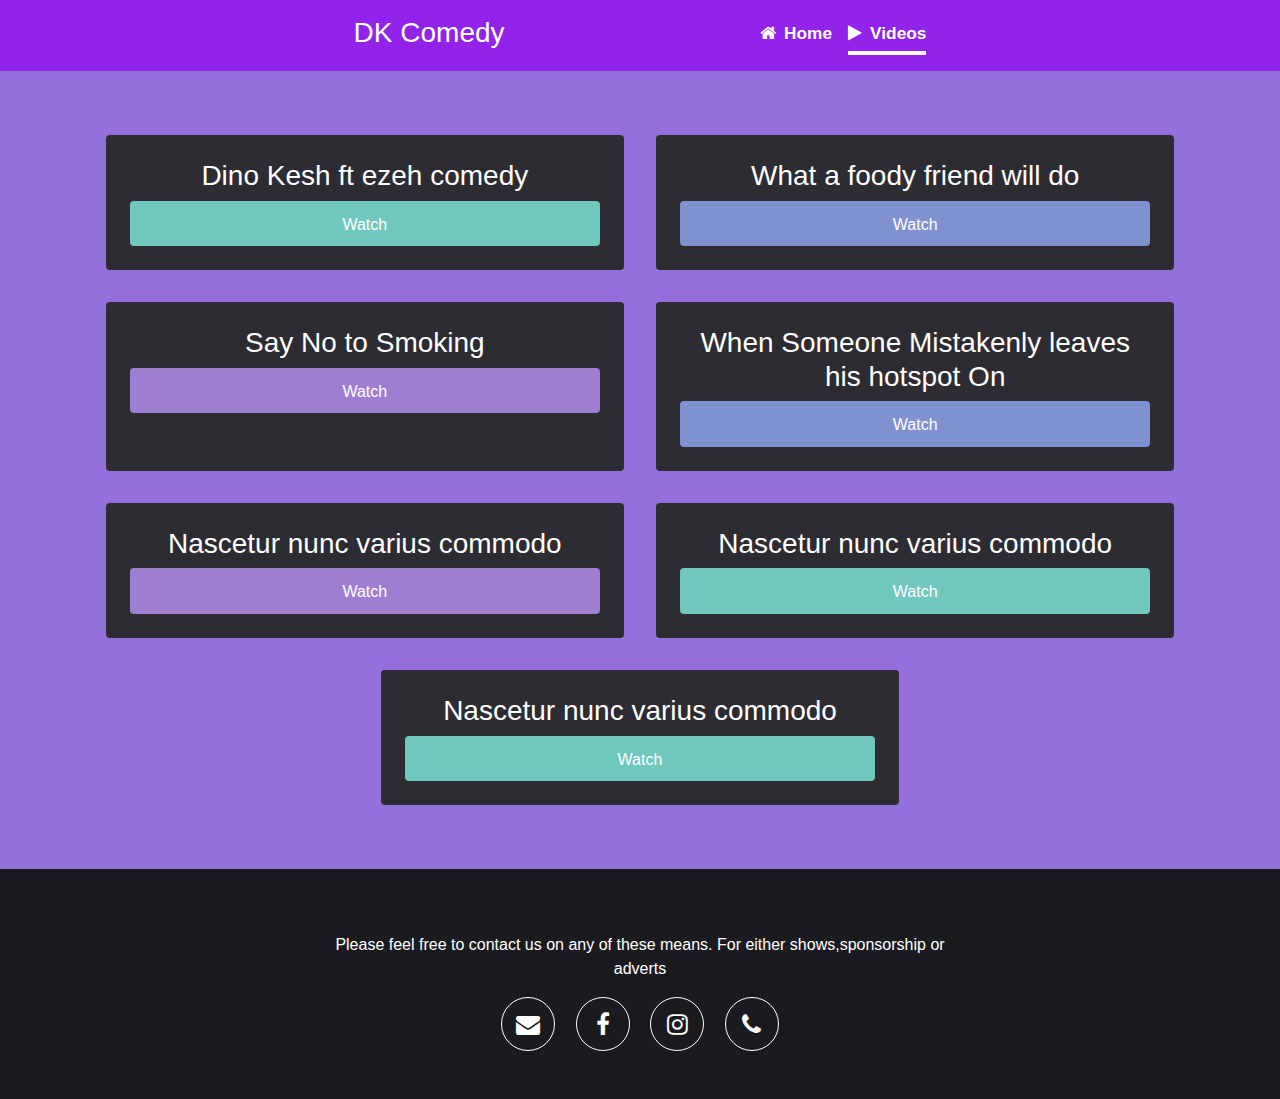
==== dress.html @ f6880152 "Add files via upload" ====
<!doctype html>
<html lang="en">
  <head>
    <meta charset="utf-8">
    <meta name="viewport" content="width=device-width, initial-scale=1, shrink-to-fit=no">
    <meta name="description" content="">
   
    <title>Videos . DK Comedy </title>
<link rel="stylesheet" href="assets/css/main.css" />
<link href="./assets/css/bootstrap.css" rel="stylesheet">

    <style>
      .bd-placeholder-img {
        font-size: 1.125rem;
        text-anchor: middle;
        -webkit-user-select: none;
        -moz-user-select: none;
        -ms-user-select: none;
        user-select: none;
      }

      @media (min-width: 768px) {
        .bd-placeholder-img-lg {
          font-size: 3.5rem;
        }
      }
    </style>
<link rel="stylesheet" type="text/css" href="assets/css/Main(2).css">
  </head>
  <body>
  <label  id="brand">    
    <div class="cover-container d-flex w-100 h-100 p-3 mx-auto flex-column">
  <header class="" >
    <div class="">
      <h3 class="masthead-brand"><a href="index.html">DK Comedy</a></h3>
      <nav class="nav nav-masthead justify-content-center icons">
        <a class="nav-link icon fa-home "href="index.html">Home</a>
        <a class="nav-link active icon fa-play" href="Videos.html">Videos</a>
      </nav>
    </div>
  </header>
</div>
</label>

  <div id="main">
          <div class="inner">

          <!-- Boxes -->
            <div class="thumbnails">

              <div class="box">
                <a href="https://youtu.be/TkmDTPQggxE" class="image fit"><img src="https://i.ytimg.com/vi/TkmDTPQggxE/hq720.jpg?sqp=-oaymwEZCOgCEMoBSFXyq4qpAwsIARUAAIhCGAFwAQ==&rs=AOn4CLBphW0BlMq5mcu1uEaX6uupUhysuA" alt="" /></a>
                <div class="inner">
                  <h3>Dino Kesh ft ezeh comedy</h3>
                  <a href="https://youtu.be/TkmDTPQggxE" class="button fit" data-poptrox="youtube,800x400">Watch</a>
                </div>
              </div>

              <div class="box">
                <a href="https://youtu.be/2f78r3UNKiw" class="image fit"><img src="https://i.ytimg.com/vi/2f78r3UNKiw/hqdefault.jpg?sqp=-oaymwEZCOADEI4CSFXyq4qpAwsIARUAAIhCGAFwAQ==&rs=AOn4CLCfX6t2OpGhcRZarAOGzRocgG0COQ" alt="" /></a>
                <div class="inner">
                  <h3>What a foody friend will do</h3>
                  <a href="https://youtu.be/2f78r3UNKiw" class="button style2 fit" data-poptrox="youtube,800x400">Watch</a>
                </div>
              </div>

              <div class="box">
                <a href="https://youtu.be/RLpGKlJdO4s" class="image fit"><img src="https://i.ytimg.com/vi/RLpGKlJdO4s/hqdefault.jpg?sqp=-oaymwEZCOADEI4CSFXyq4qpAwsIARUAAIhCGAFwAQ==&rs=AOn4CLAEwvSix1uDtwVuPKC5qE7Uii97Zg" alt="" /></a>
                <div class="inner">
                  <h3>Say No to Smoking</h3>
                  <a href="https://youtu.be/RLpGKlJdO4s" class="button style3 fit" data-poptrox="youtube,800x400">Watch</a>
                </div>
              </div>

              <div class="box">
                <a href="https://youtu.be/5Gjpd9Md-fc" class="image fit"><img src="https://i.ytimg.com/vi/5Gjpd9Md-fc/hqdefault.jpg?sqp=-oaymwEZCOADEI4CSFXyq4qpAwsIARUAAIhCGAFwAQ==&rs=AOn4CLDtDDTf_q3KDbTVnccWCO2UWmF4kw" alt="" /></a>
                <div class="inner">
                  <h3>When Someone Mistakenly leaves his hotspot On</h3>
                  <a href="https://youtu.be/5Gjpd9Md-fc" class="button style2 fit" data-poptrox="youtube,800x400">Watch</a>
                </div>
              </div>

              <div class="box">
                <a href="https://youtu.be/UNAc2a0om5I" class="image fit"><img src="https://i.ytimg.com/an_webp/UNAc2a0om5I/mqdefault_6s.webp?du=3000&sqp=CPSHs_4F&rs=AOn4CLD-6mPU3d7jIu6hYuLlBFye49Y7gA" alt="" /></a>
                <div class="inner">
                  <h3>Nascetur nunc varius commodo</h3>
                  <a href="https://youtu.be/UNAc2a0om5I" class="button style3 fit" data-poptrox="youtube,800x400">Watch</a>
                </div>
              </div>

              <div class="box">
                <a href="https://youtu.be/8pE_2BBSmro" class="image fit"><img src="https://i.ytimg.com/vi/8pE_2BBSmro/hqdefault.jpg?sqp=-oaymwEZCOADEI4CSFXyq4qpAwsIARUAAIhCGAFwAQ==&rs=AOn4CLD71DFieBf2QVWnCFnsdIrlHvP3aQ" alt="" /></a>
                <div class="inner">
                  <h3>Nascetur nunc varius commodo</h3>
                  <a href="https://youtu.be/8pE_2BBSmro" class="button fit" data-poptrox="youtube,800x400">Watch</a>
                </div>
              </div>

                <div class="box">
                <a href="https://youtu.be/3AAyWkIMzr0" class="image fit"><img src="https://i.ytimg.com/an_webp/3AAyWkIMzr0/mqdefault_6s.webp?du=3000&sqp=CIH6sv4F&rs=AOn4CLBRfstU9ZK-o4hZzTYDl_BpqPBtvQ" alt="" /></a>
                <div class="inner">
                  <h3>Nascetur nunc varius commodo</h3>
                  <a href="https://youtu.be/3AAyWkIMzr0" class="button fit" data-poptrox="youtube,800x400">Watch</a>
                </div>
              </div>

            </div>

          </div>
        </div>

      <!-- Footer -->
        <footer id="footer">
          <div class="inner">
            <p>Please feel free to contact us on any of these means. For either shows,sponsorship or adverts </p>

            <ul class="icons">
              <li><a href="mailto:dfet@gmail.com" class="icon fa-envelope"><span class="label">Email</span></a></li>
              <li><a href="#" class="icon fa-facebook"><span class="label">Facebook</span></a></li>
              <li><a href="#" class="icon fa-instagram"><span class="label">Instagram</span></a></li>              
              <li><a href="tel:+2348034132799" class="icon fa-phone"><span class="label">Telephone</span></a></li>
            </ul>
          </div>
        </footer>

            <!-- Scripts -->
      <script src="assets/js/jquery.min.js"></script>
      <script src="assets/js/jquery.scrolly.min.js"></script>
      <script src="assets/js/jquery.poptrox.min.js"></script>
      <script src="assets/js/skel.min.js"></script>
      <script src="assets/js/util.js"></script>
      <script src="assets/js/main.js"></script>

</body>
</html>
---- assets/css/main.css ----
@charset "UTF-8";
@import url(font-awesome.min.css);
@import url("https://fonts.googleapis.com/css?family=Source+Sans+Pro:300,400|Passion+One:400");

/*
	Full Motion by TEMPLATED
	templated.co @templatedco
	Released for free under the Creative Commons Attribution 3.0 license (templated.co/license)
*/

/* Reset */

	html, body, div, span, applet, object, iframe, h1, h2, h3, h4, h5, h6, p, blockquote, pre, a, abbr, acronym, address, big, cite, code, del, dfn, em, img, ins, kbd, q, s, samp, small, strike, strong, sub, sup, tt, var, b, u, i, center, dl, dt, dd, ol, ul, li, fieldset, form, label, legend, table, caption, tbody, tfoot, thead, tr, th, td, article, aside, canvas, details, embed, figure, figcaption, footer, header, hgroup, menu, nav, output, ruby, section, summary, time, mark, audio, video {
		margin: 0;
		padding: 0;
		border: 0;
		font-size: 100%;
		font: inherit;
		vertical-align: baseline;
	}

	article, aside, details, figcaption, figure, footer, header, hgroup, menu, nav, section {
		display: block;
	}

	body {
		line-height: 1;
	}

	ol, ul {
		list-style: none;
	}

	blockquote, q {
		quotes: none;
	}

	blockquote:before, blockquote:after, q:before, q:after {
		content: '';
		content: none;
	}

	table {
		border-collapse: collapse;
		border-spacing: 0;
	}

	body {
		-webkit-text-size-adjust: none;
	}

/* Box Model */

	*, *:before, *:after {
		-moz-box-sizing: border-box;
		-webkit-box-sizing: border-box;
		box-sizing: border-box;
	}

/* Basic */

	@-ms-viewport {
		width: device-width;
	}

	body {
		-ms-overflow-style: scrollbar;
	}

	@media screen and (max-width: 480px) {

		html, body {
			min-width: 320px;
		}

	}

	body {
		background: #202024;
	}

		body.is-loading *, body.is-loading *:before, body.is-loading *:after {
			-moz-animation: none !important;
			-webkit-animation: none !important;
			-ms-animation: none !important;
			animation: none !important;
			-moz-transition: none !important;
			-webkit-transition: none !important;
			-ms-transition: none !important;
			transition: none !important;
		}

/* Type */

	body, input, select, textarea {
		color: rgba(255, 255, 255, 0.75);
		font-family: "Source Sans Pro", sans-serif;
		font-size: 14pt;
		font-weight: 300;
		line-height: 1.65;
	}

		@media screen and (max-width: 1680px) {

			body, input, select, textarea {
				font-size: 11pt;
			}

		}

		@media screen and (max-width: 1280px) {

			body, input, select, textarea {
				font-size: 11pt;
			}

		}

		@media screen and (max-width: 980px) {

			body, input, select, textarea {
				font-size: 12pt;
			}

		}

		@media screen and (max-width: 736px) {

			body, input, select, textarea {
				font-size: 12pt;
			}

		}

		@media screen and (max-width: 480px) {

			body, input, select, textarea {
				font-size: 12pt;
			}

		}

	a {
		-moz-transition: background-color 0.2s ease-in-out, color 0.2s ease-in-out;
		-webkit-transition: background-color 0.2s ease-in-out, color 0.2s ease-in-out;
		-ms-transition: background-color 0.2s ease-in-out, color 0.2s ease-in-out;
		transition: background-color 0.2s ease-in-out, color 0.2s ease-in-out;
		color: rgba(255, 255, 255, 0.75);
		text-decoration: none;
		outline: 0;
	}

		a:hover {
			color: mediumpurple;
			border: none;
		}

	strong, b {
		color: #fff;
		font-weight: 400;
	}

	em, i {
		font-style: italic;
	}

	p {
		margin: 0 0 2em 0;
		color: white;
	}

	h1, h2, h3, h4, h5, h6 {
		color: #fff;
		font-weight: 400;
		line-height: 1.5;
		margin: 0 0 1em 0;
	}

		h1 a, h2 a, h3 a, h4 a, h5 a, h6 a {
			color: inherit;
			text-decoration: none;
		}

	h2 {
		font-size: 1.75em;
	}

	h3 {
		font-size: 1.35em;
	}

	h4 {
		font-size: 1.1em;
	}

	h5 {
		font-size: 0.9em;
	}

	h6 {
		font-size: 0.7em;
	}

	sub {
		font-size: 0.8em;
		position: relative;
		top: 0.5em;
	}

	sup {
		font-size: 0.8em;
		position: relative;
		top: -0.5em;
	}

	blockquote {
		border-left: solid 4px rgba(144, 144, 144, 0.25);
		font-style: italic;
		margin: 0 0 2em 0;
		padding: 0.5em 0 0.5em 2em;
	}

	code {
		background: rgba(144, 144, 144, 0.075);
		border-radius: 4px;
		border: solid 1px rgba(144, 144, 144, 0.25);
		font-family: "Courier New", monospace;
		font-size: 0.9em;
		margin: 0 0.25em;
		padding: 0.25em 0.65em;
	}

	pre {
		-webkit-overflow-scrolling: touch;
		font-family: "Courier New", monospace;
		font-size: 0.9em;
		margin: 0 0 2em 0;
	}

		pre code {
			display: block;
			line-height: 1.75;
			padding: 1em 1.5em;
			overflow-x: auto;
		}

	hr {
		border: 0;
		border-bottom: solid 1px rgba(144, 144, 144, 0.25);
		margin: 2em 0;
	}

		hr.major {
			margin: 3em 0;
		}

	.align-left {
		text-align: left;
	}

	.align-center {
		text-align: center;
	}

	.align-right {
		text-align: right;
	}

/* Section/Article */

	section.special, article.special {
		text-align: center;
	}

	header p {
		color: rgba(255, 255, 255, 0.5);
		position: relative;
		margin: 0 0 1.5em 0;
	}

	header h2 + p {
		font-size: 1.25em;
		margin-top: -1em;
	}

	header h3 + p {
		font-size: 1.1em;
		margin-top: -0.8em;
	}

	header h4 + p,
	header h5 + p,
	header h6 + p {
		font-size: 0.9em;
		margin-top: -0.6em;
	}

/* Box */

	.thumbnails {
		display: -moz-flex;
		display: -webkit-flex;
		display: -ms-flex;
		display: flex;
		-moz-align-items: stretch;
		-webkit-align-items: stretch;
		-ms-align-items: stretch;
		align-items: stretch;
		-moz-justify-content: center;
		-webkit-justify-content: center;
		-ms-justify-content: center;
		justify-content: center;
		-moz-flex-wrap: wrap;
		-webkit-flex-wrap: wrap;
		-ms-flex-wrap: wrap;
		flex-wrap: wrap;
	}

		.thumbnails .box {
			margin: 0 1em 2em 1em;
			width: 30%;
		}

			@media screen and (max-width: 1280px) {

				.thumbnails .box {
					width: 45%;
				}

			}

			@media screen and (max-width: 736px) {

				.thumbnails .box {
					width: 100%;
				}

			}

/* Form */

	form {
		margin: 0 0 2em 0;
	}

	label {
		color: #fff;
		display: block;
		font-size: 0.9em;
		font-weight: 400;
		margin: 0 0 1em 0;
	}

	input[type="text"],
	input[type="password"],
	input[type="email"],
	input[type="tel"],
	select,
	textarea {
		-moz-appearance: none;
		-webkit-appearance: none;
		-ms-appearance: none;
		appearance: none;
		background: rgba(144, 144, 144, 0.075);
		border-radius: 4px;
		border: none;
		border: solid 1px rgba(144, 144, 144, 0.25);
		color: inherit;
		display: block;
		outline: 0;
		padding: 0 1em;
		text-decoration: none;
		width: 100%;
	}

		input[type="text"]:invalid,
		input[type="password"]:invalid,
		input[type="email"]:invalid,
		input[type="tel"]:invalid,
		select:invalid,
		textarea:invalid {
			box-shadow: none;
		}

		input[type="text"]:focus,
		input[type="password"]:focus,
		input[type="email"]:focus,
		input[type="tel"]:focus,
		select:focus,
		textarea:focus {
			border-color: #ff8686;
			box-shadow: 0 0 0 1px #ff8686;
		}

	.select-wrapper {
		text-decoration: none;
		display: block;
		position: relative;
	}

		.select-wrapper:before {
			content: "";
			-moz-osx-font-smoothing: grayscale;
			-webkit-font-smoothing: antialiased;
			font-family: FontAwesome;
			font-style: normal;
			font-weight: normal;
			text-transform: none !important;
		}

		.select-wrapper:before {
			color: rgba(144, 144, 144, 0.25);
			display: block;
			height: 2.75em;
			line-height: 2.75em;
			pointer-events: none;
			position: absolute;
			right: 0;
			text-align: center;
			top: 0;
			width: 2.75em;
		}

		.select-wrapper select::-ms-expand {
			display: none;
		}

	input[type="text"],
	input[type="password"],
	input[type="email"],
	select {
		height: 2.75em;
	}

	textarea {
		padding: 0.75em 1em;
	}

	input[type="checkbox"],
	input[type="radio"] {
		-moz-appearance: none;
		-webkit-appearance: none;
		-ms-appearance: none;
		appearance: none;
		display: block;
		float: left;
		margin-right: -2em;
		opacity: 0;
		width: 1em;
		z-index: -1;
	}

		input[type="checkbox"] + label,
		input[type="radio"] + label {
			text-decoration: none;
			color: rgba(255, 255, 255, 0.75);
			cursor: pointer;
			display: inline-block;
			font-size: 1em;
			font-weight: 300;
			padding-left: 2.4em;
			padding-right: 0.75em;
			position: relative;
		}

			input[type="checkbox"] + label:before,
			input[type="radio"] + label:before {
				-moz-osx-font-smoothing: grayscale;
				-webkit-font-smoothing: antialiased;
				font-family: FontAwesome;
				font-style: normal;
				font-weight: normal;
				text-transform: none !important;
			}

			input[type="checkbox"] + label:before,
			input[type="radio"] + label:before {
				background: rgba(144, 144, 144, 0.075);
				border-radius: 4px;
				border: solid 1px rgba(144, 144, 144, 0.25);
				content: '';
				display: inline-block;
				height: 1.65em;
				left: 0;
				line-height: 1.58125em;
				position: absolute;
				text-align: center;
				top: 0;
				width: 1.65em;
			}

		input[type="checkbox"]:checked + label:before,
		input[type="radio"]:checked + label:before {
			background: #ff8686;
			border-color: #ff8686;
			color: #ffffff;
			content: '\f00c';
		}

		input[type="checkbox"]:focus + label:before,
		input[type="radio"]:focus + label:before {
			border-color: #ff8686;
			box-shadow: 0 0 0 1px #ff8686;
		}

	input[type="checkbox"] + label:before {
		border-radius: 4px;
	}

	input[type="radio"] + label:before {
		border-radius: 100%;
	}

	::-webkit-input-placeholder {
		color: rgba(255, 255, 255, 0.5) !important;
		opacity: 1.0;
	}

	:-moz-placeholder {
		color: rgba(255, 255, 255, 0.5) !important;
		opacity: 1.0;
	}

	::-moz-placeholder {
		color: rgba(255, 255, 255, 0.5) !important;
		opacity: 1.0;
	}

	:-ms-input-placeholder {
		color: rgba(255, 255, 255, 0.5) !important;
		opacity: 1.0;
	}

	.formerize-placeholder {
		color: rgba(255, 255, 255, 0.5) !important;
		opacity: 1.0;
	}

/* Box */

	.box {
		border-radius: 4px;
		margin-bottom: 2em;
		background: #2c2c32;
		text-align: center;
	}

		.box > :last-child,
		.box > :last-child > :last-child,
		.box > :last-child > :last-child > :last-child {
			margin-bottom: 0;
		}

		.box .image.fit {
			margin: 0;
		}

		.box .image img {
			border-radius: 4px 4px 0 0;
		}

		.box .inner {
			padding: 1.5em;
			width: 100% !important;
		}

			@media screen and (max-width: 480px) {

				.box .inner {
					padding: 1em;
				}

			}

		.box.alt {
			border: 0;
			border-radius: 0;
			padding: 0;
		}

/* Icon */

	.icon {
		text-decoration: none;
		border-bottom: none;
		position: relative;
	}

		.icon:before {
			-moz-osx-font-smoothing: grayscale;
			-webkit-font-smoothing: antialiased;
			font-family: FontAwesome;
			font-style: normal;
			font-weight: normal;
			text-transform: none !important;
		}

		.icon > .label {
			display: none;
		}

/* Image */

	.image {
		border-radius: 4px;
		border: 0;
		display: inline-block;
		position: relative;
	}

		.image img {
			border-radius: 4px;
			display: block;
		}

		.image.left, .image.right {
			max-width: 40%;
		}

			.image.left img, .image.right img {
				width: 100%;
			}

		.image.left {
			float: left;
			padding: 0 1.5em 1em 0;
			top: 0.25em;
		}

		.image.right {
			float: right;
			padding: 0 0 1em 1.5em;
			top: 0.25em;
		}

		.image.fit {
			display: block;
			margin: 0 0 2em 0;
			width: 100%;
		}

			.image.fit img {
				width: 100%;
			}

		.image.main {
			display: block;
			margin: 0 0 3em 0;
			width: 100%;
		}

			.image.main img {
				width: 100%;
			}

/* List */

	ol {
		list-style: decimal;
		margin: 0 0 2em 0;
		padding-left: 1.25em;
	}

		ol li {
			padding-left: 0.25em;
		}

	ul {
		list-style: disc;
		margin: 0 0 2em 0;
		padding-left: 1em;
	}

		ul li {
			padding-left: 0.5em;
		}

		ul.alt {
			list-style: none;
			padding-left: 0;
		}

			ul.alt li {
				border-top: solid 1px rgba(144, 144, 144, 0.25);
				padding: 0.5em 0;
			}

				ul.alt li:first-child {
					border-top: 0;
					padding-top: 0;
				}

		ul.icons {
			cursor: default;
			list-style: none;
			padding-left: 0;
		}

			ul.icons li {
				display: inline-block;
				text-align: center;
				padding-left: 0;
				padding-right: 1em;
			}

				ul.icons li a {
					display: block;
					border-radius: 100%;
					margin: 0;
					padding: 0.5em;
					border: solid 1px white;
					color: white;
				}

					ul.icons li a:before {
						font-size: 1.5em;
						display: block;
						width: 1.5em;
						height: 1.5em;
						line-height: 1.5em;
					}

					ul.icons li a:hover {
						background-color: aqua;
						color: #FFF;
					}

				ul.icons li:last-child {
					padding-right: 0;
				}

		ul.actions {
			cursor: default;
			list-style: none;
			padding-left: 0;
		}

			ul.actions li {
				display: inline-block;
				padding: 0 1em 0 0;
				vertical-align: middle;
			}

				ul.actions li:last-child {
					padding-right: 0;
				}

			ul.actions.small li {
				padding: 0 0.5em 0 0;
			}

			ul.actions.vertical li {
				display: block;
				padding: 1em 0 0 0;
			}

				ul.actions.vertical li:first-child {
					padding-top: 0;
				}

				ul.actions.vertical li > * {
					margin-bottom: 0;
				}

			ul.actions.vertical.small li {
				padding: 0.5em 0 0 0;
			}

				ul.actions.vertical.small li:first-child {
					padding-top: 0;
				}

			ul.actions.fit {
				display: table;
				margin-left: -1em;
				padding: 0;
				table-layout: fixed;
				width: calc(100% + 1em);
			}

				ul.actions.fit li {
					display: table-cell;
					padding: 0 0 0 1em;
				}

					ul.actions.fit li > * {
						margin-bottom: 0;
					}

				ul.actions.fit.small {
					margin-left: -0.5em;
					width: calc(100% + 0.5em);
				}

					ul.actions.fit.small li {
						padding: 0 0 0 0.5em;
					}

			@media screen and (max-width: 480px) {

				ul.actions {
					margin: 0 0 2em 0;
				}

					ul.actions li {
						padding: 1em 0 0 0;
						display: block;
						text-align: center;
						width: 100%;
					}

						ul.actions li:first-child {
							padding-top: 0;
						}

						ul.actions li > * {
							width: 100%;
							margin: 0 !important;
						}

							ul.actions li > *.icon:before {
								margin-left: -2em;
							}

					ul.actions.small li {
						padding: 0.5em 0 0 0;
					}

						ul.actions.small li:first-child {
							padding-top: 0;
						}

			}

	dl {
		margin: 0 0 2em 0;
	}

		dl dt {
			display: block;
			font-weight: 400;
			margin: 0 0 1em 0;
		}

		dl dd {
			margin-left: 2em;
		}

/* Table */

	.table-wrapper {
		-webkit-overflow-scrolling: touch;
		overflow-x: auto;
	}

	table {
		margin: 0 0 2em 0;
		width: 100%;
	}

		table tbody tr {
			border: solid 1px rgba(144, 144, 144, 0.25);
			border-left: 0;
			border-right: 0;
		}

			table tbody tr:nth-child(2n + 1) {
				background-color: rgba(144, 144, 144, 0.075);
			}

		table td {
			padding: 0.75em 0.75em;
		}

		table th {
			color: #fff;
			font-size: 0.9em;
			font-weight: 400;
			padding: 0 0.75em 0.75em 0.75em;
			text-align: left;
		}

		table thead {
			border-bottom: solid 2px rgba(144, 144, 144, 0.25);
		}

		table tfoot {
			border-top: solid 2px rgba(144, 144, 144, 0.25);
		}

		table.alt {
			border-collapse: separate;
		}

			table.alt tbody tr td {
				border: solid 1px rgba(144, 144, 144, 0.25);
				border-left-width: 0;
				border-top-width: 0;
			}

				table.alt tbody tr td:first-child {
					border-left-width: 1px;
				}

			table.alt tbody tr:first-child td {
				border-top-width: 1px;
			}

			table.alt thead {
				border-bottom: 0;
			}

			table.alt tfoot {
				border-top: 0;
			}

/* Button */

	input[type="submit"],
	input[type="reset"],
	input[type="button"],
	button,
	.button {
		-moz-appearance: none;
		-webkit-appearance: none;
		-ms-appearance: none;
		appearance: none;
		-moz-transition: background-color 0.2s ease-in-out, color 0.2s ease-in-out;
		-webkit-transition: background-color 0.2s ease-in-out, color 0.2s ease-in-out;
		-ms-transition: background-color 0.2s ease-in-out, color 0.2s ease-in-out;
		transition: background-color 0.2s ease-in-out, color 0.2s ease-in-out;
		background-color: #70c7be;
		border-radius: 4px;
		border: 0;
		color: #ffffff !important;
		cursor: pointer;
		display: inline-block;
		font-weight: 400;
		height: 2.85em;
		line-height: 2.95em;
		padding: 0 1.5em;
		text-align: center;
		text-decoration: none;
		white-space: nowrap;
	}

		input[type="submit"]:hover,
		input[type="reset"]:hover,
		input[type="button"]:hover,
		button:hover,
		.button:hover {
			background-color: #82cec6;
		}

		input[type="submit"]:active,
		input[type="reset"]:active,
		input[type="button"]:active,
		button:active,
		.button:active {
			background-color: #5ec0b6;
		}

		input[type="submit"].icon,
		input[type="reset"].icon,
		input[type="button"].icon,
		button.icon,
		.button.icon {
			padding-left: 1.35em;
		}

			input[type="submit"].icon:before,
			input[type="reset"].icon:before,
			input[type="button"].icon:before,
			button.icon:before,
			.button.icon:before {
				margin-right: 0.5em;
			}

		input[type="submit"].fit,
		input[type="reset"].fit,
		input[type="button"].fit,
		button.fit,
		.button.fit {
			display: block;
			margin: 0 0 1em 0;
			width: 100%;
		}

		input[type="submit"].small,
		input[type="reset"].small,
		input[type="button"].small,
		button.small,
		.button.small {
			font-size: 0.8em;
		}

		input[type="submit"].big,
		input[type="reset"].big,
		input[type="button"].big,
		button.big,
		.button.big {
			font-size: 1.35em;
		}

		input[type="submit"].disabled, input[type="submit"]:disabled,
		input[type="reset"].disabled,
		input[type="reset"]:disabled,
		input[type="button"].disabled,
		input[type="button"]:disabled,
		button.disabled,
		button:disabled,
		.button.disabled,
		.button:disabled {
			background-color: rgba(255, 255, 255, 0.75) !important;
			box-shadow: inset 0 -0.15em 0 0 rgba(0, 0, 0, 0.15);
			color: #202024 !important;
			cursor: default;
			opacity: 0.25;
		}

		input[type="submit"].style2,
		input[type="reset"].style2,
		input[type="button"].style2,
		button.style2,
		.button.style2 {
			background-color: #7f92cf;
		}

			input[type="submit"].style2:hover,
			input[type="reset"].style2:hover,
			input[type="button"].style2:hover,
			button.style2:hover,
			.button.style2:hover {
				background-color: #92a2d6;
			}

			input[type="submit"].style2:active,
			input[type="reset"].style2:active,
			input[type="button"].style2:active,
			button.style2:active,
			.button.style2:active {
				background-color: #6c82c8;
			}

		input[type="submit"].style3,
		input[type="reset"].style3,
		input[type="button"].style3,
		button.style3,
		.button.style3 {
			background-color: #9d7ed0;
		}

			input[type="submit"].style3:hover,
			input[type="reset"].style3:hover,
			input[type="button"].style3:hover,
			button.style3:hover,
			.button.style3:hover {
				background-color: #ab91d7;
			}

			input[type="submit"].style3:active,
			input[type="reset"].style3:active,
			input[type="button"].style3:active,
			button.style3:active,
			.button.style3:active {
				background-color: #8f6bc9;
			}

		@media screen and (max-width: 480px) {

			input[type="submit"],
			input[type="reset"],
			input[type="button"],
			button,
			.button {
				padding: 0;
			}

		}

/* Poptrox */

	.poptrox-popup {
		-moz-box-sizing: content-box;
		-webkit-box-sizing: content-box;
		-ms-box-sizing: content-box;
		box-sizing: content-box;
		background: #000;
		box-shadow: 0 0.5em 3em 0 rgba(0, 0, 0, 0.25);
		border-radius: 4px;
		padding: 2em;
		overflow: hidden;
	}

		.poptrox-popup .closer {
			-moz-transition: opacity 0.2s ease-in-out;
			-webkit-transition: opacity 0.2s ease-in-out;
			-ms-transition: opacity 0.2s ease-in-out;
			transition: opacity 0.2s ease-in-out;
			text-decoration: none;
			position: absolute;
			top: .5em;
			right: .5em;
			z-index: 11000;
			-webkit-tap-highlight-color: rgba(255, 255, 255, 0);
			white-space: nowrap;
			text-indent: 2em;
			overflow: hidden;
			width: 2em;
			height: 2em;
			display: block;
		}

			.poptrox-popup .closer:before {
				content: "\f00d";
				-moz-osx-font-smoothing: grayscale;
				-webkit-font-smoothing: antialiased;
				font-family: FontAwesome;
				font-style: normal;
				font-weight: normal;
				text-transform: none !important;
				display: block;
				position: relative;
				text-indent: 0;
				border-radius: 100%;
				box-shadow: inset 0 0 0 1px rgba(255, 255, 255, 0.25);
				color: #ffffff !important;
				width: 2em;
				height: 2em;
				line-height: 2em;
			}

		.poptrox-popup:hover .closer {
			opacity: 0.5;
		}

		.poptrox-popup:hover .closer:hover {
			opacity: 1.0;
		}

		@media screen and (max-width: 736px) {

			.poptrox-popup {
				padding: 0;
			}

				.poptrox-popup .closer {
					display: none !important;
				}

		}

/* Banner */

	#banner {
		-moz-align-items: center;
		-webkit-align-items: center;
		-ms-align-items: center;
		align-items: center;
		display: -moz-flex;
		display: -webkit-flex;
		display: -ms-flex;
		display: flex;
		-moz-justify-content: center;
		-webkit-justify-content: center;
		-ms-justify-content: center;
		justify-content: center;
		padding: 8em 4em 6em 4em;
		min-height: 70vh;
		background-image: url("../../images/banner.jpg");
		background-position: center;
		background-size: cover;
		background-repeat: no-repeat;
		border-top: 0;
		position: relative;
		text-align: center;
		overflow: hidden;
	}

		#banner .inner {
			text-align: center;
			position: relative;
			z-index: 2;
		}

		#banner h1 {
			color: #fff;
			font-size: 5em;
			font-weight: 400;
			font-family: 'Passion One', cursive;
			margin: 0;
		}

			@media screen and (max-width: 980px) {

				#banner h1 {
					font-size: 5em;
				}

			}

			@media screen and (max-width: 736px) {

				#banner h1 {
					font-size: 3em;
				}

			}

		#banner p {
			color: rgba(255, 255, 255, 0.85);
			font-size: 1.5em;
			font-weight: 300;
		}

			@media screen and (max-width: 980px) {

				#banner p {
					font-size: 1.5em;
				}

			}

			@media screen and (max-width: 480px) {

				#banner p {
					font-size: 1.25em;
				}

			}

		#banner a {
			color: rgba(255, 255, 255, 0.75);
			text-decoration: none;
			border-bottom: 1px dotted;
		}

			#banner a:hover {
				color: #FFF;
				border: none;
			}

		#banner .more {
			background-image: url("images/arrow.svg");
			background-position: center 1.35em;
			background-repeat: no-repeat;
			background-size: auto;
			border: 1px solid #fff;
			border-radius: 100%;
			color: rgba(255, 255, 255, 0.75);
			display: block;
			height: 4em;
			text-indent: 4em;
			overflow: hidden;
			white-space: nowrap;
			width: 4em;
			z-index: 2;
			margin: 0 auto 2em auto;
		}

			#banner .more:hover {
				background-color: rgba(255, 255, 255, 0.05);
				border: 1px solid #fff;
				color: #FFF;
			}

		#banner video {
			-moz-transform: translateX(50%) translateY(50%);
			-webkit-transform: translateX(50%) translateY(50%);
			-ms-transform: translateX(50%) translateY(50%);
			transform: translateX(50%) translateY(50%);
			position: absolute;
			bottom: 50%;
			right: 50%;
			width: auto;
			height: auto;
			min-width: 100%;
			min-height: 100%;
			overflow: hidden;
		}

		#banner:before {
			-moz-transition: opacity 3s ease;
			-webkit-transition: opacity 3s ease;
			-ms-transition: opacity 3s ease;
			transition: opacity 3s ease;
			-moz-transition-delay: 1s;
			-webkit-transition-delay: 1s;
			-ms-transition-delay: 1s;
			transition-delay: 1s;
			content: '';
			background-color: #42424f;
			display: block;
			height: 100%;
			left: 0;
			opacity: 0.45;
			position: absolute;
			top: 0;
			width: 100%;
			z-index: 1;
		}

		@media screen and (max-width: 1280px) {

			#banner video {
				display: none;
			}

		}

		@media screen and (max-width: 980px) {

			#banner br {
				display: none;
			}

		}

		@media screen and (max-width: 736px) {

			#banner {
				min-height: 0;
				padding: 6em 2em 4em 2em;
			}

				#banner br {
					display: none;
				}

		}

		body.is-loading #banner:before {
			opacity: 1;
		}

/* Main */
	#main {
		background-color: mediumpurple;
		padding: 4em 0 2em 0;
	}

		@media screen and (max-width: 736px) {

			#main {
				padding: 3em 0 1em 0;
			}

	}

		#main .inner {
			width: 90%;
			max-width: 80em;
			margin: 0 auto;
		}

			@media screen and (max-width: 480px) {

				#main .inner {
					width: 95%;
				}

			}

/* Footer */

	#footer {
		padding: 4em 0 2em 0;
		background-color: #1b1b1f;
		text-align: center;
	}

		#footer .inner {
			width: 50%;
			margin: 0 auto;
		}

			@media screen and (max-width: 980px) {

				#footer .inner {
					width: 75%;
				}

			}

			@media screen and (max-width: 480px) {

				#footer .inner {
					width: 90%;
				}

			}

		#footer .copyright {
			color: rgba(255, 255, 255, 0.5);
			font-size: 0.9em;
			margin: 0 0 2em 0;
			padding: 0;
			text-align: center;
		}

		@media screen and (max-width: 736px) {

			#footer {
				padding: 3em 0 1em 0;
			}

		}

		nav.icons a:before {
          padding-right: 0.5rem;
          line-height: 1.5em;
		}
---- assets/css/Main(2).css ----
/*
 * Globals
 */

/* Links */
a,
a:focus,
a:hover {
  color: #fff;
}

/* Custom default button */
.btn-secondary,
.btn-secondary:hover,
.btn-secondary:focus {
  color: #333;
  text-shadow: none; 
  background-color: #fff;
  border: .05rem solid #fff;
}

#brand {
  display: -ms-flexbox;
  display: flex;
  color: #fff;
  background-color: rgb(145 35 235);
}

.cover-container {
  max-width: 42em;
}

.masthead {
  margin-bottom: 2rem;
}

.masthead-brand {
  margin-bottom: 0;
}

.masthead-brand a{
  color: #fff;
  text-decoration: none;
}

.nav-masthead .nav-link {
  font-size: 1.2em;
  padding: .25rem 0;
  font-weight: 700;
  background-color: transparent;
  border-bottom: .25rem solid transparent;
}

.nav-masthead .nav-link:hover,
.nav-masthead .nav-link:focus {
  border-bottom-color: orange;
}

.nav-masthead .nav-link + .nav-link {
  margin-left: 1rem;
}

.nav-masthead .active {
  color: #fff;
  border-bottom-color: #fff;
}

@media (min-width: 48em) {
  .masthead-brand {
    float: left;
  }
  .nav-masthead {
    float: right;
  }
}

.cover {
  padding: 0 1.5rem;
}
.cover .btn-lg {
  padding: .75rem 1.25rem;
  font-weight: 700;
}

.mastfoot {
  color: rgba(255, 255, 255, .5);
}
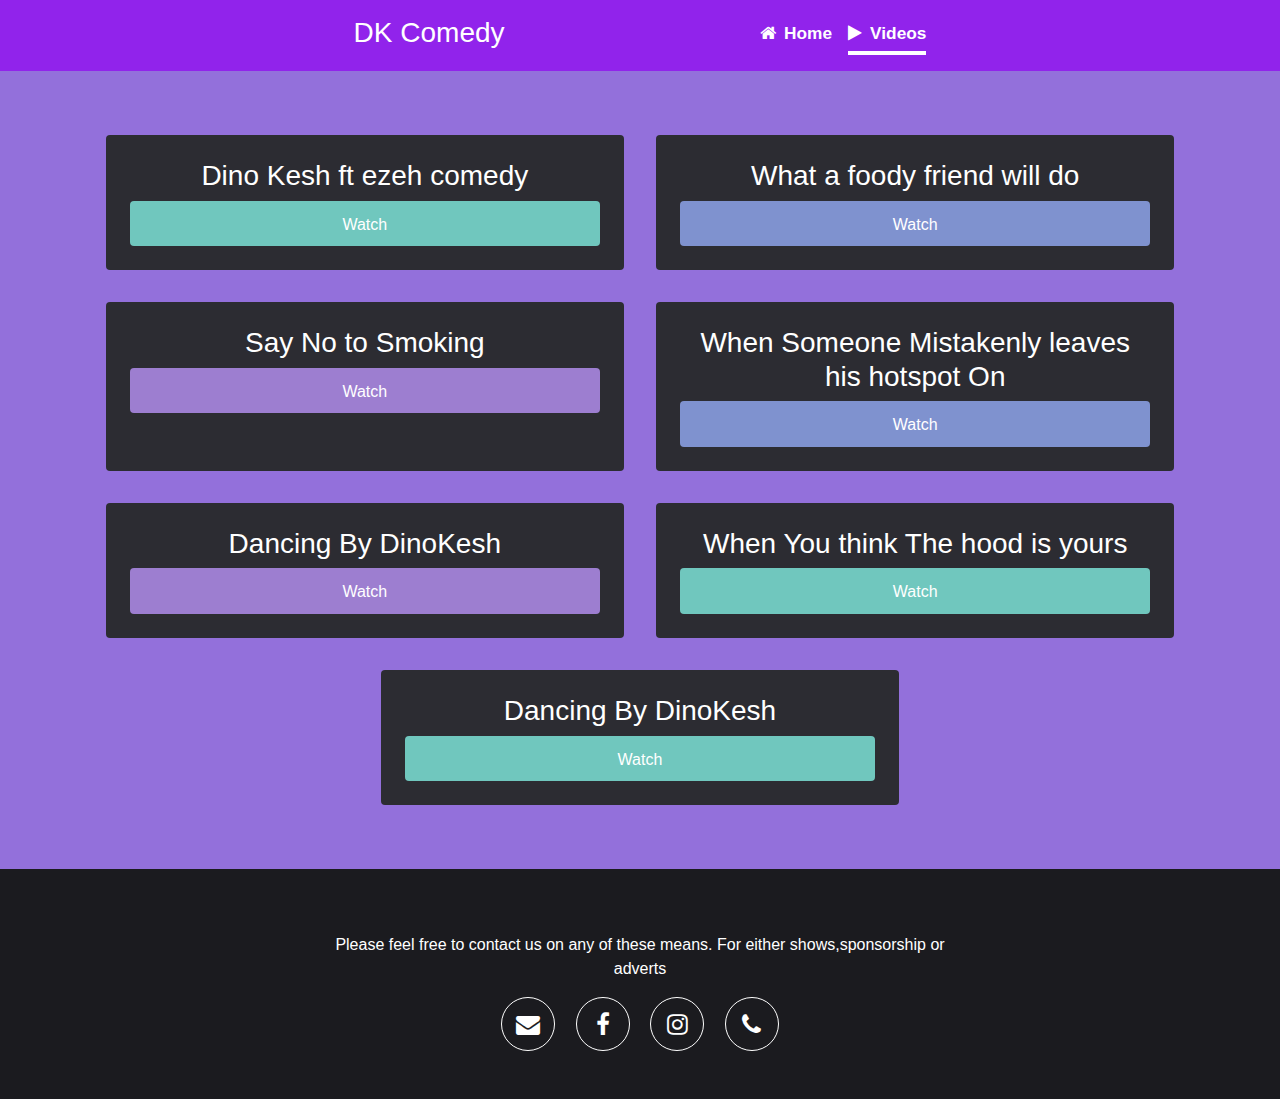
==== commit e23447a6: "Update dress.html" ====
--- a/dress.html
+++ b/dress.html
@@ -83,7 +83,7 @@
               <div class="box">
                 <a href="https://youtu.be/UNAc2a0om5I" class="image fit"><img src="https://i.ytimg.com/an_webp/UNAc2a0om5I/mqdefault_6s.webp?du=3000&sqp=CPSHs_4F&rs=AOn4CLD-6mPU3d7jIu6hYuLlBFye49Y7gA" alt="" /></a>
                 <div class="inner">
-                  <h3>Nascetur nunc varius commodo</h3>
+                  <h3>Dancing By DinoKesh</h3>
                   <a href="https://youtu.be/UNAc2a0om5I" class="button style3 fit" data-poptrox="youtube,800x400">Watch</a>
                 </div>
               </div>
@@ -91,7 +91,7 @@
               <div class="box">
                 <a href="https://youtu.be/8pE_2BBSmro" class="image fit"><img src="https://i.ytimg.com/vi/8pE_2BBSmro/hqdefault.jpg?sqp=-oaymwEZCOADEI4CSFXyq4qpAwsIARUAAIhCGAFwAQ==&rs=AOn4CLD71DFieBf2QVWnCFnsdIrlHvP3aQ" alt="" /></a>
                 <div class="inner">
-                  <h3>Nascetur nunc varius commodo</h3>
+                  <h3>When You think The hood is yours</h3>
                   <a href="https://youtu.be/8pE_2BBSmro" class="button fit" data-poptrox="youtube,800x400">Watch</a>
                 </div>
               </div>
@@ -99,7 +99,7 @@
                 <div class="box">
                 <a href="https://youtu.be/3AAyWkIMzr0" class="image fit"><img src="https://i.ytimg.com/an_webp/3AAyWkIMzr0/mqdefault_6s.webp?du=3000&sqp=CIH6sv4F&rs=AOn4CLBRfstU9ZK-o4hZzTYDl_BpqPBtvQ" alt="" /></a>
                 <div class="inner">
-                  <h3>Nascetur nunc varius commodo</h3>
+                  <h3>Dancing By DinoKesh</h3>
                   <a href="https://youtu.be/3AAyWkIMzr0" class="button fit" data-poptrox="youtube,800x400">Watch</a>
                 </div>
               </div>
